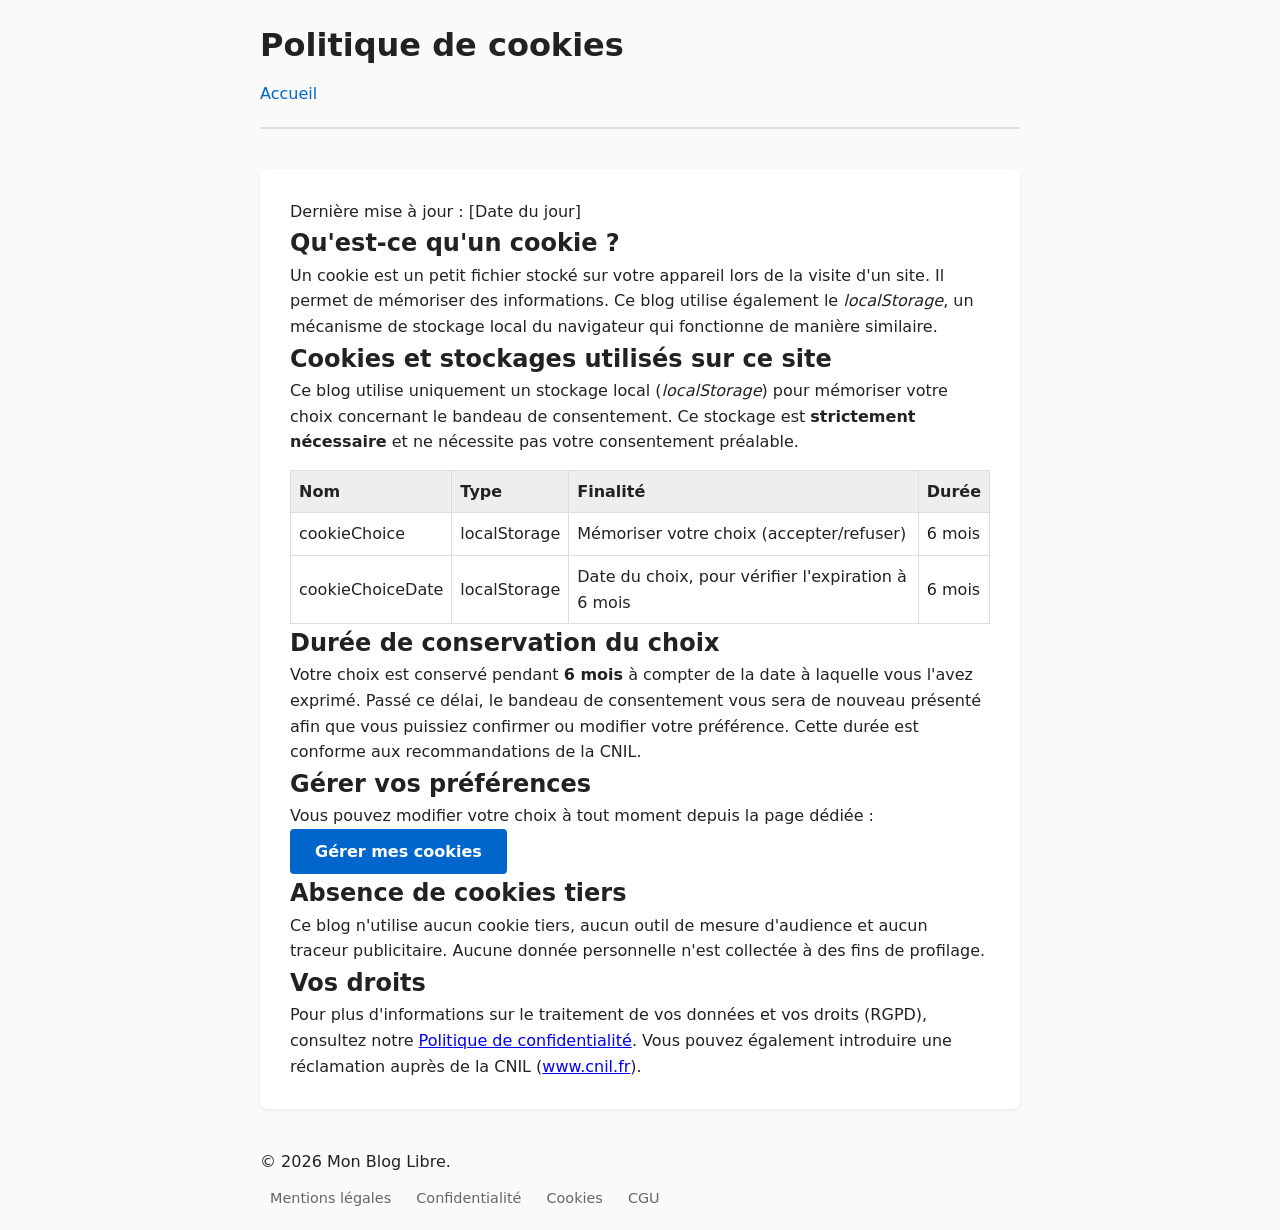
==== cookies.html @ 74320a6f "first commit add legal mention/cgu/cookies/RGPD" ====
<!doctype html>
<html lang="fr">
	<head>
		<meta charset="UTF-8" />
		<meta name="viewport" content="width=device-width, initial-scale=1.0" />
		<title>Politique de cookies - Mon Blog Libre</title>
		<link rel="stylesheet" href="style.css" />
	</head>
	<body>
		<header>
			<h1>Politique de cookies</h1>
			<nav>
				<a href="index.html">Accueil</a>
			</nav>
		</header>

		<main>
			<article>
				<p>Dernière mise à jour : [Date du jour]</p>

				<h2>Qu'est-ce qu'un cookie ?</h2>
				<p>
					Un cookie est un petit fichier stocké sur votre appareil lors de la
					visite d'un site. Il permet de mémoriser des informations. Ce blog
					utilise également le <em>localStorage</em>, un mécanisme de stockage
					local du navigateur qui fonctionne de manière similaire.
				</p>

				<h2>Cookies et stockages utilisés sur ce site</h2>
				<p>
					Ce blog utilise uniquement un stockage local (<em>localStorage</em>)
					pour mémoriser votre choix concernant le bandeau de consentement. Ce
					stockage est <strong>strictement nécessaire</strong> et ne nécessite
					pas votre consentement préalable.
				</p>

				<table style="width: 100%; border-collapse: collapse; margin-top: 15px">
					<tr style="background: #eee">
						<th style="padding: 8px; text-align: left; border: 1px solid #ddd">
							Nom
						</th>
						<th style="padding: 8px; text-align: left; border: 1px solid #ddd">
							Type
						</th>
						<th style="padding: 8px; text-align: left; border: 1px solid #ddd">
							Finalité
						</th>
						<th style="padding: 8px; text-align: left; border: 1px solid #ddd">
							Durée
						</th>
					</tr>
					<tr>
						<td style="padding: 8px; border: 1px solid #ddd">cookieChoice</td>
						<td style="padding: 8px; border: 1px solid #ddd">localStorage</td>
						<td style="padding: 8px; border: 1px solid #ddd">
							Mémoriser votre choix (accepter/refuser)
						</td>
						<td style="padding: 8px; border: 1px solid #ddd">6 mois</td>
					</tr>
					<tr>
						<td style="padding: 8px; border: 1px solid #ddd">
							cookieChoiceDate
						</td>
						<td style="padding: 8px; border: 1px solid #ddd">localStorage</td>
						<td style="padding: 8px; border: 1px solid #ddd">
							Date du choix, pour vérifier l'expiration à 6 mois
						</td>
						<td style="padding: 8px; border: 1px solid #ddd">6 mois</td>
					</tr>
				</table>

				<h2>Durée de conservation du choix</h2>
				<p>
					Votre choix est conservé pendant <strong>6 mois</strong> à compter de
					la date à laquelle vous l'avez exprimé. Passé ce délai, le bandeau de
					consentement vous sera de nouveau présenté afin que vous puissiez
					confirmer ou modifier votre préférence. Cette durée est conforme aux
					recommandations de la CNIL.
				</p>

				<h2>Gérer vos préférences</h2>
				<p>
					Vous pouvez modifier votre choix à tout moment depuis la page dédiée :
				</p>
				<p>
					<a
						href="gerer-cookies.html"
						style="
							display: inline-block;
							padding: 10px 25px;
							background: #0066cc;
							color: white;
							text-decoration: none;
							border-radius: 4px;
							font-weight: bold;
						"
						>Gérer mes cookies</a
					>
				</p>

				<h2>Absence de cookies tiers</h2>
				<p>
					Ce blog n'utilise aucun cookie tiers, aucun outil de mesure d'audience
					et aucun traceur publicitaire. Aucune donnée personnelle n'est
					collectée à des fins de profilage.
				</p>

				<h2>Vos droits</h2>
				<p>
					Pour plus d'informations sur le traitement de vos données et vos
					droits (RGPD), consultez notre
					<a href="confidentialite.html">Politique de confidentialité</a>. Vous
					pouvez également introduire une réclamation auprès de la CNIL (<a
						href="https://www.cnil.fr"
						target="_blank"
						>www.cnil.fr</a
					>).
				</p>
			</article>
		</main>

		<footer>
			<p>&copy; 2026 Mon Blog Libre.</p>
			<nav class="footer-links">
				<a href="mentions-legales.html">Mentions légales</a>
				<a href="confidentialite.html">Confidentialité</a>
				<a href="cookies.html">Cookies</a>
				<a href="cgu.html">CGU</a>
			</nav>
		</footer>
	</body>
</html>
---- style.css ----
* {
	margin: 0;
	padding: 0;
	box-sizing: border-box;
}

body {
	font-family:
		system-ui,
		-apple-system,
		sans-serif;
	line-height: 1.6;
	color: #222;
	background: #fafafa;
	padding: 20px;
	max-width: 800px;
	margin: 0 auto;
}

header {
	margin-bottom: 40px;
	border-bottom: 2px solid #ddd;
	padding-bottom: 20px;
}

h1 {
	margin-bottom: 10px;
}

nav a {
	margin-right: 15px;
	color: #0066cc;
	text-decoration: none;
}

nav a:hover {
	text-decoration: underline;
}

article {
	background: white;
	padding: 30px;
	border-radius: 8px;
	box-shadow: 0 2px 5px rgba(0, 0, 0, 0.05);
	margin-bottom: 40px;
}

.footer-links {
	margin-top: 10px;
}

.footer-links a {
	margin: 0 10px;
	color: #666;
	text-decoration: none;
	font-size: 0.9em;
}

.footer-links a:hover {
	text-decoration: underline;
}
/* Bandeau cookie */
.cookie-banner {
	position: fixed;
	bottom: 0;
	left: 0;
	right: 0;
	background: #222;
	color: white;
	padding: 20px;
	text-align: center;
	z-index: 1000;
}

.cookie-banner p {
	margin-bottom: 15px;
}

.cookie-buttons {
	display: flex;
	justify-content: center;
	gap: 15px;
}

.cookie-buttons button {
	padding: 10px 25px;
	border: none;
	border-radius: 4px;
	cursor: pointer;
	font-size: 1em;
	font-weight: bold;
}

.btn-accept {
	background: #4caf50;
	color: white;
}

.btn-refuse {
	background: #555;
	color: white;
}

/* Les deux boutons ont la même taille visuelle — exigence CNIL */
.btn-accept,
.btn-refuse {
	min-width: 140px;
}
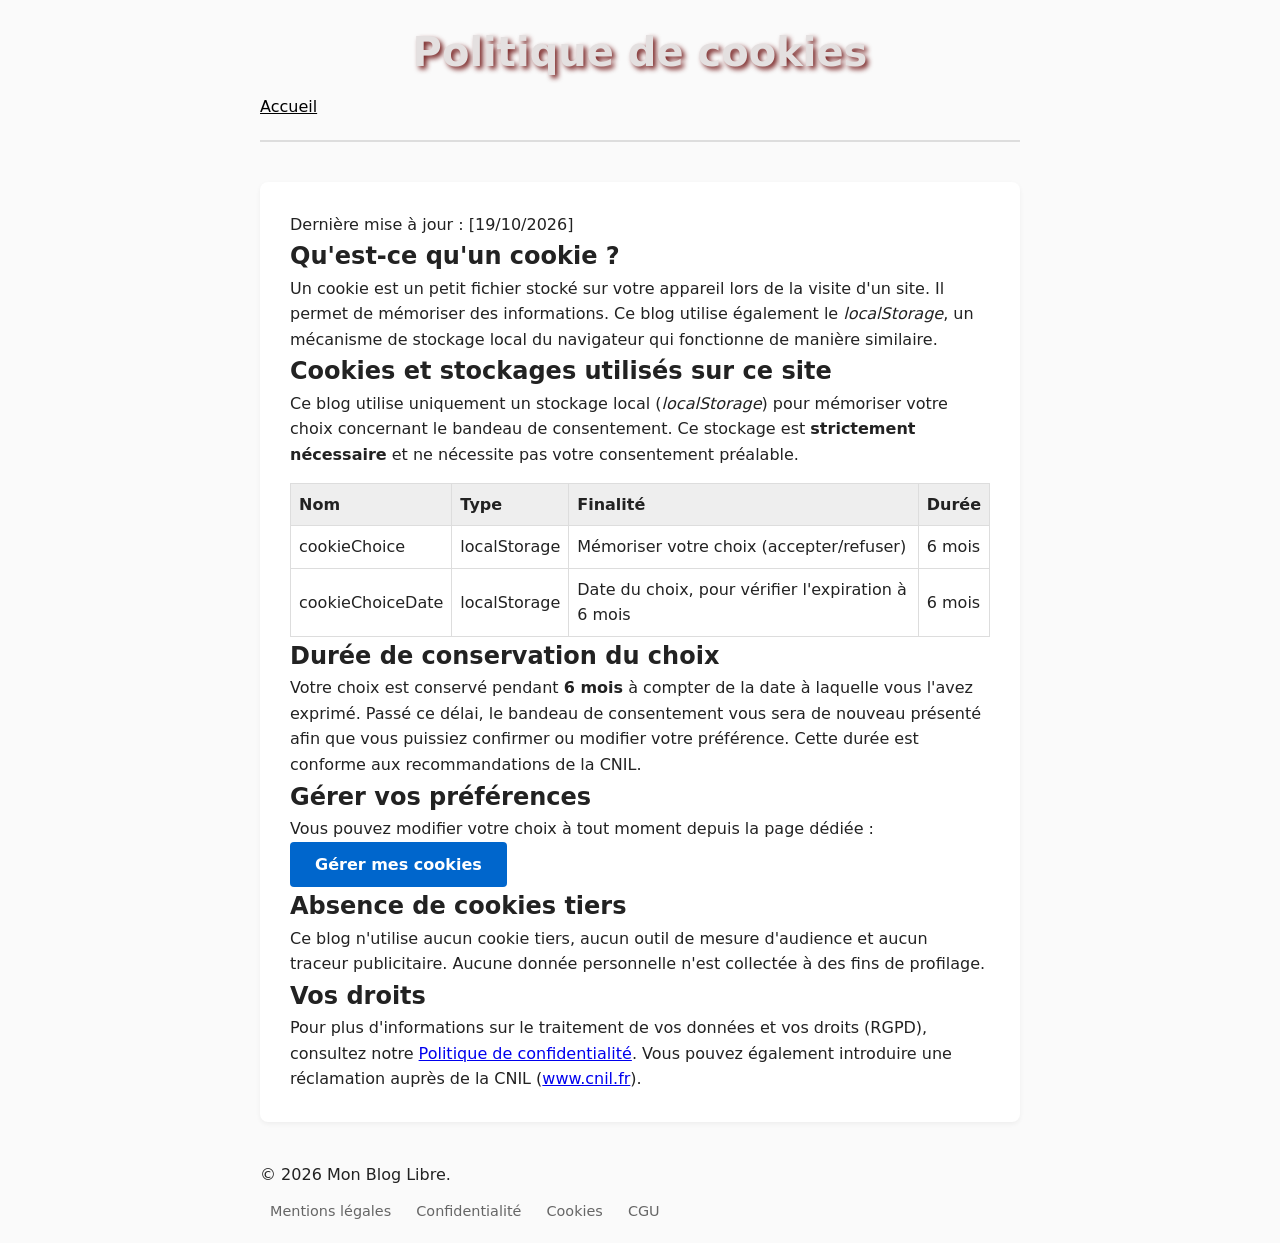
==== commit 8268a252: "add article page and css" ====
--- a/cookies.html
+++ b/cookies.html
@@ -16,7 +16,7 @@
 
 		<main>
 			<article>
-				<p>Dernière mise à jour : [Date du jour]</p>
+				<p>Dernière mise à jour : [19/10/2026]</p>
 
 				<h2>Qu'est-ce qu'un cookie ?</h2>
 				<p>
--- a/style.css
+++ b/style.css
@@ -23,18 +23,27 @@
 	padding-bottom: 20px;
 }
 
+header h1 {
+	display: flex;
+	justify-content: center;
+	align-items: center;
+
+	font-size: 2.5em;
+	color: #e4e0e0;
+	text-shadow: 3px 3px 5px rgba(105, 11, 11, 0.884);
+}
+
 h1 {
 	margin-bottom: 10px;
 }
 
 nav a {
 	margin-right: 15px;
-	color: #0066cc;
-	text-decoration: none;
+	color: #000000;
 }
 
 nav a:hover {
-	text-decoration: underline;
+	color: #e4e0e0;
 }
 
 article {
@@ -106,3 +115,51 @@
 .btn-refuse {
 	min-width: 140px;
 }
+
+/* Article pleine largeur */
+.article-full {
+	background: rgb(105, 104, 104);
+	padding: 30px;
+	border-radius: 8px;
+	box-shadow: 0 2px 5px rgba(0, 0, 0, 0.05);
+}
+
+.article-full h1 {
+	margin-bottom: 10px;
+}
+
+.article-meta {
+	color: #201f1f;
+	font-size: 0.9em;
+	margin-bottom: 30px;
+	font-style: italic;
+}
+
+/* Image d'en-tête : pleine largeur, hauteur limitée */
+.article-hero {
+	width: 100%;
+	max-height: 500px;
+	object-fit: cover;
+	border-radius: 8px;
+	margin-bottom: 30px;
+	display: block;
+}
+
+/* Images dans le corps de l'article : responsive */
+.article-image {
+	width: 100%;
+	height: auto;
+	border-radius: 6px;
+	margin: 20px 0;
+	display: block;
+}
+
+/* Sur petits écrans, on réduit le padding */
+@media (max-width: 600px) {
+	.article-full {
+		padding: 15px;
+	}
+	.article-hero {
+		max-height: 250px;
+	}
+}
